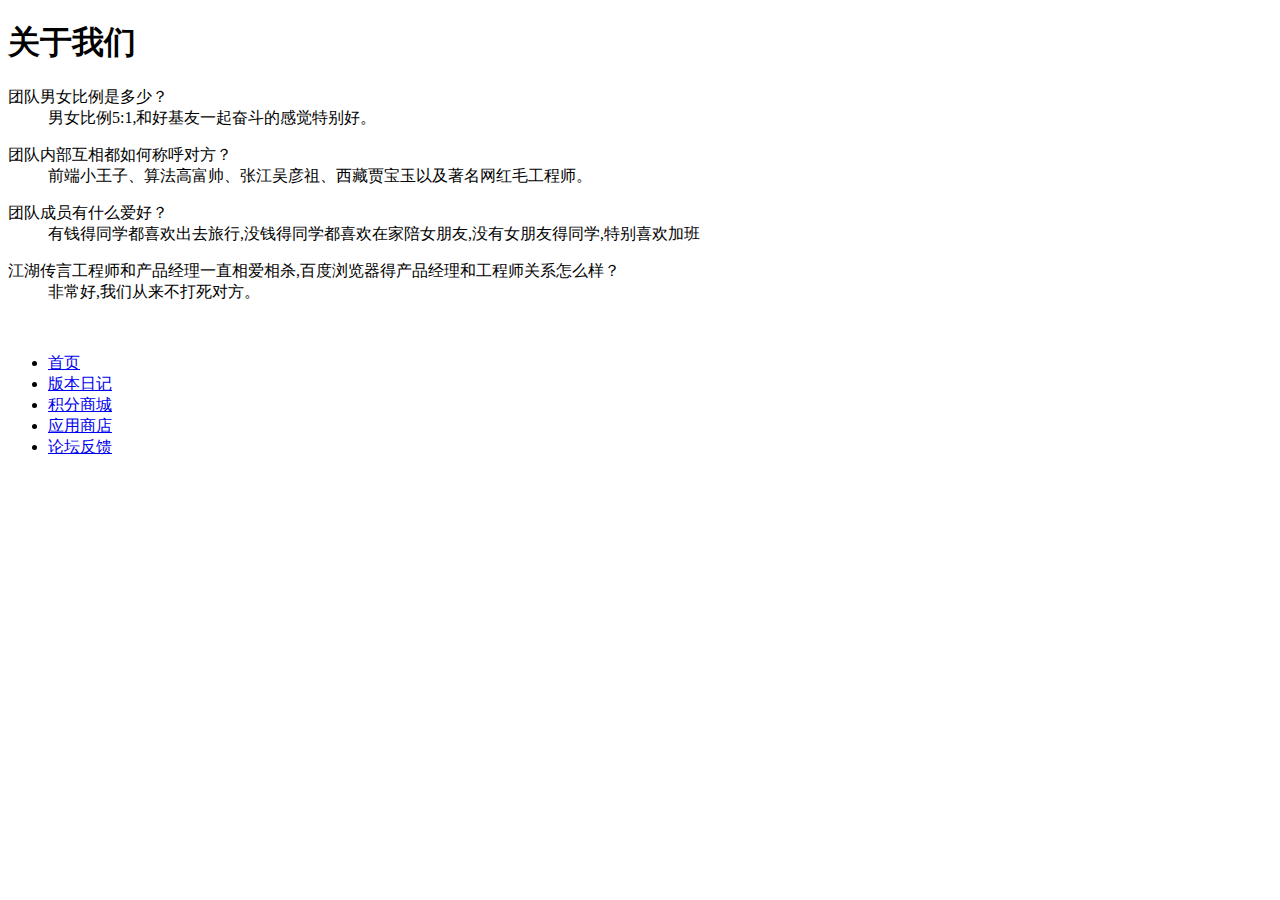
==== html/aboutus.html @ 19b0f08d "qianxun" ====
<!DOCTYPE html>
<html lang="en">
<head>
	<meta charset="UTF-8">
	<title>Document</title>
	<link rel="stylesheet" href="css/aboutus.css">
</head>
<body>
	<div class="header"><i class="aa"></i><h1>关于我们</h1></div>
	<div class="content">
		<div class="left">
			<dl>
				<dt>团队男女比例是多少？</dt>
				<dd>男女比例5:1,和好基友一起奋斗的感觉特别好。</dd>
			</dl>
			<dl>
				<dt>团队内部互相都如何称呼对方？</dt>
				<dd>前端小王子、算法高富帅、张江吴彦祖、西藏贾宝玉以及著名网红毛工程师。</dd>
			</dl>
			<dl>
				<dt>团队成员有什么爱好？</dt>
				<dd>有钱得同学都喜欢出去旅行,没钱得同学都喜欢在家陪女朋友,没有女朋友得同学,特别喜欢加班</dd>
			</dl>
			<dl>
				<dt>江湖传言工程师和产品经理一直相爱相杀,百度浏览器得产品经理和工程师关系怎么样？</dt>
				<dd>非常好,我们从来不打死对方。</dd>
			</dl>
		</div>
		<div class="right">
			<img src="images/icon-weibo.png" alt="">
			<img src="images/icon-weixin.png" alt="">
			<img src="images/icon-lun.png" alt="">
			<img src="images/icon-tie.png" alt="">
		</div>
	</div>
	<div class="footer">
		<ul>
			<li><a href="index.html">首页</a></li>
			<li><a href="events.html">版本日记</a></li>
			<li><a href="duihuantequan.html" target="_blank">积分商城</a></li>
			<li><a href="wodejifen.html" target="_blank">应用商店</a></li>
			<li><a href="jifenguize.html" target="_blank">论坛反馈</a></li>
		</ul>
	</div>
</body>
</html>
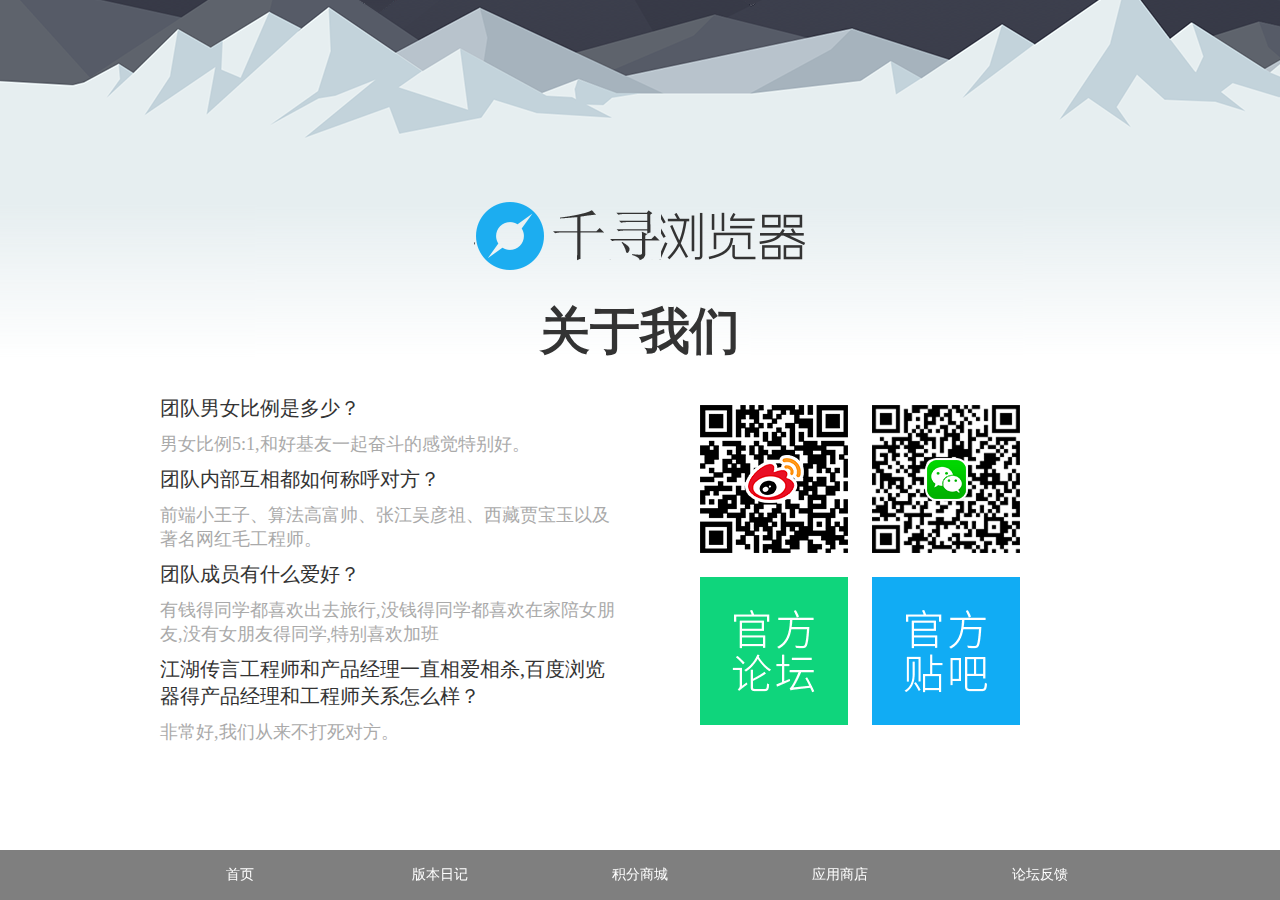
==== commit e10f678b: "qianxun" ====
--- a/html/aboutus.html
+++ b/html/aboutus.html
@@ -3,7 +3,7 @@
 <head>
 	<meta charset="UTF-8">
 	<title>Document</title>
-	<link rel="stylesheet" href="css/aboutus.css">
+	<link rel="stylesheet" href="../css/aboutus.css">
 </head>
 <body>
 	<div class="header"><i class="aa"></i><h1>关于我们</h1></div>
@@ -27,15 +27,15 @@
 			</dl>
 		</div>
 		<div class="right">
-			<img src="images/icon-weibo.png" alt="">
-			<img src="images/icon-weixin.png" alt="">
-			<img src="images/icon-lun.png" alt="">
-			<img src="images/icon-tie.png" alt="">
+			<img src="../images/icon-weibo.png" alt="">
+			<img src="../images/icon-weixin.png" alt="">
+			<img src="../images/icon-lun.png" alt="">
+			<img src="../images/icon-tie.png" alt="">
 		</div>
 	</div>
 	<div class="footer">
 		<ul>
-			<li><a href="index.html">首页</a></li>
+			<li><a href="../index.html">首页</a></li>
 			<li><a href="events.html">版本日记</a></li>
 			<li><a href="duihuantequan.html" target="_blank">积分商城</a></li>
 			<li><a href="wodejifen.html" target="_blank">应用商店</a></li>
--- a/css/aboutus.css
+++ b/css/aboutus.css
@@ -0,0 +1,107 @@
+*{
+	padding: 0px;
+	margin: 0px;
+}
+body{
+	font-size: 14px;
+	color: #333;
+	font-family: '微软雅黑';
+}
+a{
+	text-decoration: none;
+	color: #000;
+}
+li{
+	list-style: none;
+}
+.header{
+	width: 100%;
+	height: 365px;
+	background-image: url('../images/bg_all.png');
+	position: relative
+}
+.header .aa{
+	display: inline-block;
+	width: 332px;
+	height: 72px;
+	background-image: url('../images/alogo.png');
+	background-position: 332px 111px;
+	position: absolute;
+	top: 200px;
+	left: 50%;
+	margin-left: -166px;
+}
+.header h1{
+	font-family: '楷体';
+	font-size: 50px;
+	position: absolute;
+	bottom: 0px;
+	left: 50%;
+	margin-left: -100px;
+}
+.content{
+	width:1000px;
+	height: 400px;
+	margin: 20px auto;
+}
+.content .left{
+	float: left;
+	width: 500px;
+	height: 500px;
+}
+.content .left dl{
+	margin: 10px;
+}
+.content .left dl dt{
+	margin: 10px;
+	font-size: 20px;
+	color: #333;
+}
+.content .left dl dd{
+	margin: 10px;
+	font-size: 18px;
+	color: #aaa;
+}
+.content .right{
+	float: right;
+	width: 440px;
+	height: 200px;
+	padding: 10px;
+}
+.content .right img{
+	margin: 10px;
+}
+.footer{
+	position: fixed;
+	bottom: 0px;
+	width: 100%;
+	left: 0px;
+	background-color: rgba(0, 0, 0, 0.5);
+}
+.footer ul{
+	width: 1000px;
+	margin: 0px auto;
+}
+.footer ul li a{
+	width: 200px;
+	float: left;
+	line-height: 50px;
+	color: #fff;
+	text-align: center;
+	transition: 1s;
+}
+.footer ul li:nth-child(1) a:hover{
+	background-color: skyblue;
+}
+.footer ul li:nth-child(2) a:hover{
+	background-color: orange;
+}
+.footer ul li:nth-child(3) a:hover{
+	background-color: purple;
+}
+.footer ul li:nth-child(4) a:hover{
+	background-color: pink;
+}
+.nav ul li:nth-child(5) a:hover{
+	background-color: red;
+}